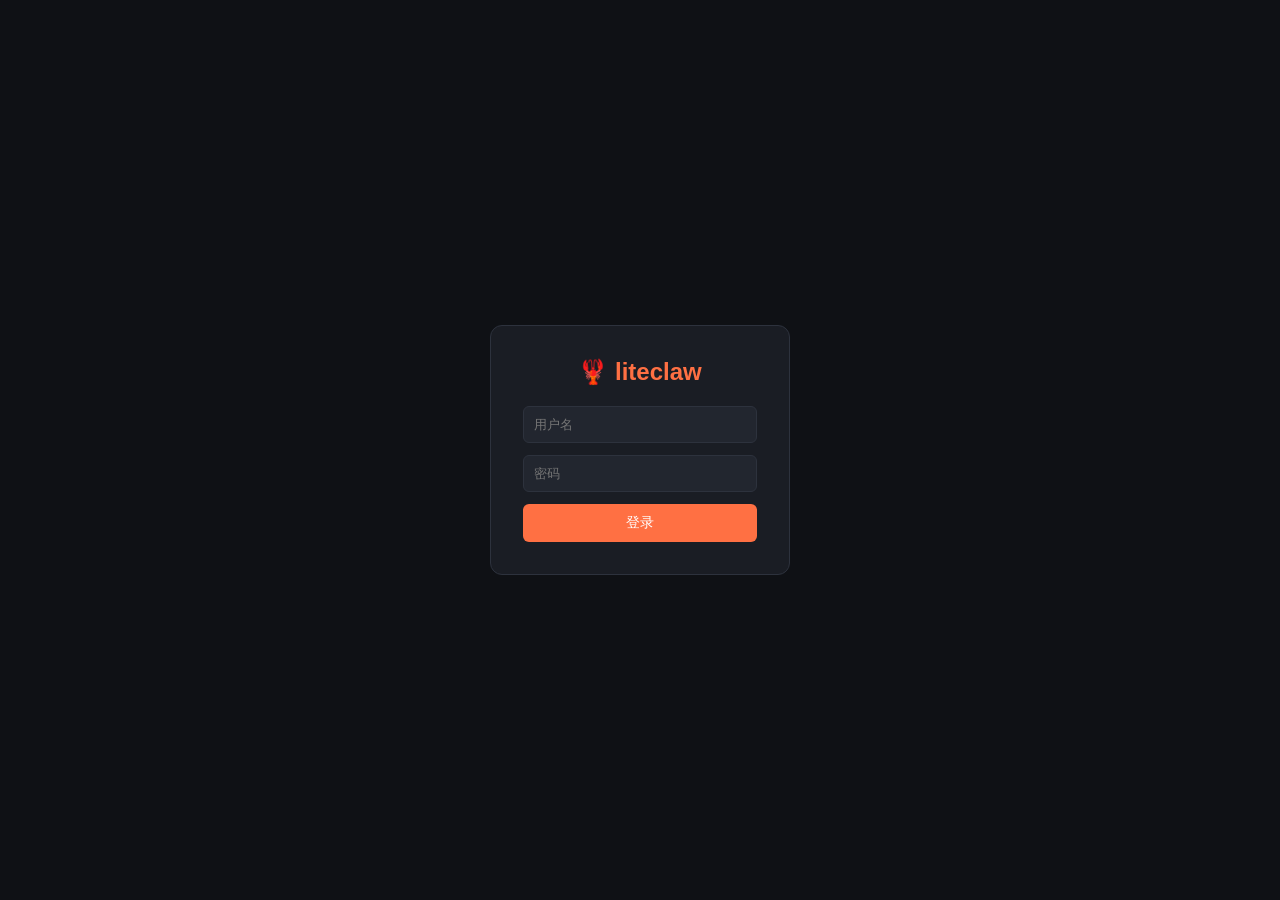
==== crates/liteclaw-web/src/static/index.html @ 10e058b4 "feat: stop button (abort streaming mid-response) - 发送时按钮变 '⏹ 停止', 点击用 AbortController 取消 fetch - abo" ====
<!DOCTYPE html>
<html lang="zh">
<head>
<meta charset="UTF-8" />
<meta name="viewport" content="width=device-width, initial-scale=1.0" />
<title>liteclaw 🦞</title>
<style>
  :root {
    --bg: #0f1115; --panel: #1a1d24; --panel-2: #22262f; --border: #2d323d;
    --text: #e6e6e6; --muted: #8b93a7; --accent: #ff7043; --accent-2: #42a5f5;
    --user: #2a3a4d; --tool: #3a2f1f;
  }
  * { box-sizing: border-box; }
  body {
    margin: 0 0 0 200px; font-family: -apple-system, "Segoe UI", Roboto, sans-serif;
    background: var(--bg); color: var(--text); height: 100vh;
    display: flex; flex-direction: column;
  }
  header {
    background: var(--panel); border-bottom: 1px solid var(--border);
    padding: 10px 16px; display: flex; gap: 12px; align-items: center; flex-wrap: wrap;
  }
  header h1 { font-size: 16px; margin: 0; color: var(--accent); }
  header .cfg { display: flex; gap: 8px; align-items: center; flex: 1; flex-wrap: wrap; }
  header input {
    background: var(--panel-2); border: 1px solid var(--border); color: var(--text);
    padding: 5px 8px; border-radius: 4px; font-size: 13px;
  }
  header input.url { width: 240px; }
  header input.model { width: 140px; }
  header input.key { width: 120px; }
  header button {
    background: var(--accent); color: #fff; border: none; padding: 6px 12px;
    border-radius: 4px; cursor: pointer; font-size: 13px;
  }
  header button:hover { opacity: 0.85; }
  #chat {
    flex: 1; overflow-y: auto; padding: 16px; display: flex;
    flex-direction: column; gap: 12px;
  }
  .msg { max-width: 80%; padding: 10px 14px; border-radius: 12px; white-space: pre-wrap; word-break: break-word; line-height: 1.5; }
  .msg.user { background: var(--user); align-self: flex-end; }
  .msg.assistant { background: var(--panel-2); align-self: flex-start; border: 1px solid var(--border); }
  .tool-card {
    background: var(--tool); border: 1px solid #5a4520; border-radius: 8px;
    padding: 8px 12px; align-self: flex-start; max-width: 80%; font-size: 13px;
  }
  .tool-card .tname { color: var(--accent); font-weight: 600; }
  .tool-card .targs { color: var(--muted); margin: 4px 0; font-family: monospace; }
  .tool-card .tres { margin-top: 4px; }
  .tool-card .tres.ok { color: #66bb6a; }
  .tool-card .tres.fail { color: #ef5350; }
  footer {
    border-top: 1px solid var(--border); padding: 12px 16px;
    display: flex; gap: 8px; background: var(--panel);
  }
  footer textarea {
    flex: 1; background: var(--panel-2); border: 1px solid var(--border);
    color: var(--text); border-radius: 8px; padding: 10px; font-size: 14px;
    resize: none; height: 48px; font-family: inherit;
  }
  footer button {
    background: var(--accent); color: #fff; border: none; padding: 0 20px;
    border-radius: 8px; cursor: pointer; font-size: 14px;
  }
  footer button:disabled { opacity: 0.4; cursor: default; }
  .err { color: #ef5350; font-size: 13px; }
  /* Markdown rendering inside assistant bubbles */
  .msg.assistant pre {
    background: #0d1117; border: 1px solid var(--border); border-radius: 6px;
    padding: 10px 12px; overflow-x: auto; margin: 8px 0; font-size: 13px;
  }
  .msg.assistant pre code { background: none; padding: 0; color: #e6e6e6; }
  .msg.assistant code {
    background: #0d1117; padding: 1px 5px; border-radius: 3px;
    font-family: "SF Mono", Menlo, monospace; font-size: 13px; color: #f0883e;
  }
  .msg.assistant ul, .msg.assistant ol { margin: 6px 0; padding-left: 22px; }
  .msg.assistant li { margin: 3px 0; }
  .msg.assistant h1, .msg.assistant h2, .msg.assistant h3 {
    margin: 10px 0 6px; line-height: 1.3;
  }
  .msg.assistant h1 { font-size: 17px; } .msg.assistant h2 { font-size: 15px; }
  .msg.assistant h3 { font-size: 14px; }
  .msg.assistant p { margin: 6px 0; }
  .msg.assistant strong { color: #fff; }
  .msg.assistant blockquote {
    border-left: 3px solid var(--accent); margin: 6px 0; padding-left: 12px;
    color: var(--muted);
  }
</style>
</head>
<body>

<!-- Login overlay -->
<div id="login-overlay" style="position:fixed;inset:0;background:var(--bg);display:flex;align-items:center;justify-content:center;z-index:9999">
  <div style="background:var(--panel);border:1px solid var(--border);border-radius:12px;padding:32px;width:300px;text-align:center">
    <h2 style="color:var(--accent);margin:0 0 20px">🦞 liteclaw</h2>
    <input id="login-user" placeholder="用户名" style="width:100%;margin-bottom:12px;background:var(--panel-2);border:1px solid var(--border);color:var(--text);padding:10px;border-radius:6px;box-sizing:border-box" />
    <input id="login-pass" type="password" placeholder="密码" style="width:100%;margin-bottom:12px;background:var(--panel-2);border:1px solid var(--border);color:var(--text);padding:10px;border-radius:6px;box-sizing:border-box" />
    <button id="login-btn" style="width:100%;background:var(--accent);color:#fff;border:none;padding:10px;border-radius:6px;cursor:pointer;font-size:14px">登录</button>
    <div id="login-err" style="color:#ef5350;margin-top:10px;font-size:13px;display:none">用户名或密码错误</div>
  </div>
</div>

<!-- Sidebar: conversation history -->
<div id="sidebar" style="position:fixed;left:0;top:0;bottom:0;width:200px;background:var(--panel);border-right:1px solid var(--border);display:none;flex-direction:column;z-index:100">
  <button id="new-session" style="margin:10px;background:var(--accent);color:#fff;border:none;padding:8px;border-radius:6px;cursor:pointer;font-size:13px">＋ 新会话</button>
  <div id="session-list" style="flex:1;overflow-y:auto;padding:0 8px"></div>
</div>

<header>
  <h1>🦞 liteclaw</h1>
  <div class="cfg">
    <input class="url" id="base_url" placeholder="http://localhost:11434/v1" title="OpenAI-compatible base URL" />
    <select id="model" class="model" title="选择模型" style="background:var(--panel-2);border:1px solid var(--border);color:var(--text);padding:5px 8px;border-radius:4px;font-size:13px">
      <option value="qwen3:30b-a3b">Qwen3-30B-A3B</option>
      <option value="qwen3:8b">Qwen3-8B</option>
      <option value="gemma4:e2b">Gemma4-E2B</option>
    </select>
    <input class="key" id="api_key" type="password" placeholder="api key (可选)" title="API key" />
    <label title="勾选后所有工具(写文件/执行命令)自动执行,不弹确认框" style="display:flex;align-items:center;gap:4px;font-size:13px;color:var(--muted);cursor:pointer">
      <input type="checkbox" id="auto_mode" /> 自动模式
    </label>
    <button id="save_cfg">保存</button>
  </div>
</header>

<div id="chat"></div>

<footer>
  <textarea id="input" placeholder="说点什么… (Enter 发送, Shift+Enter 换行)"></textarea>
  <button id="send">发送</button>
</footer>

<script>
// --- Auth: token management + login ---
let authToken = null;

function authHeaders(extra) {
  const h = extra || {};
  if (authToken) h['Authorization'] = 'Bearer ' + authToken;
  return h;
}

function showLogin() {
  document.getElementById('login-overlay').style.display = 'flex';
}
function hideLogin() {
  document.getElementById('login-overlay').style.display = 'none';
  document.getElementById('sidebar').style.display = 'flex';
  loadSessionList();
  newSession();
}

// --- Session management ---
let currentSessionId = null;

function genSessionId() {
  return 's' + Date.now().toString(36) + Math.random().toString(36).slice(2, 6);
}

function newSession() {
  currentSessionId = genSessionId();
  messages = [];
  chat.innerHTML = '';
  saveCurrentSession();
  loadSessionList();
}

async function saveCurrentSession() {
  if (!currentSessionId || messages.length === 0) return;
  const title = messages.find(m => m.role === 'user')?.content?.slice(0, 30) || '新会话';
  const session = {
    id: currentSessionId,
    title: title,
    messages: messages.filter(m => m.role === 'user' || m.role === 'assistant').map(m => ({
      role: m.role, content: m.content || ''
    })),
    updated: Date.now(),
  };
  try {
    await fetch('/api/history', {
      method: 'POST',
      headers: authHeaders({ 'Content-Type': 'application/json' }),
      body: JSON.stringify(session),
    });
  } catch (e) {}
}

async function loadSessionList() {
  try {
    const resp = await fetch('/api/history', { headers: authHeaders() });
    if (!resp.ok) return;
    const d = await resp.json();
    const list = document.getElementById('session-list');
    list.innerHTML = '';
    d.sessions.forEach(s => {
      const item = document.createElement('div');
      item.style.cssText = 'padding:8px 10px;margin:4px 0;border-radius:6px;cursor:pointer;font-size:13px;color:var(--text);display:flex;justify-content:space-between;align-items:center';
      if (s.id === currentSessionId) item.style.background = 'var(--panel-2)';
      item.onmouseenter = () => item.style.background = item.style.background.includes('panel-2') ? 'var(--panel-2)' : 'var(--bg)';
      item.onmouseleave = () => item.style.background = s.id === currentSessionId ? 'var(--panel-2)' : 'transparent';
      const label = document.createElement('span');
      label.textContent = s.title;
      label.style.overflow = 'hidden'; label.style.textOverflow = 'ellipsis'; label.style.whiteSpace = 'nowrap';
      label.onclick = () => loadSession(s.id);
      const del = document.createElement('span');
      del.textContent = '✕'; del.style.color = 'var(--muted)'; del.style.marginLeft = '6px';
      del.onclick = async (e) => { e.stopPropagation(); await deleteSession(s.id); };
      item.appendChild(label); item.appendChild(del);
      list.appendChild(item);
    });
  } catch (e) {}
}

async function loadSession(id) {
  try {
    const resp = await fetch('/api/history/' + id, { headers: authHeaders() });
    if (!resp.ok) return;
    const session = await resp.json();
    currentSessionId = session.id;
    messages = session.messages.map(m => ({ role: m.role, content: m.content }));
    chat.innerHTML = '';
    messages.forEach(m => {
      if (m.role === 'user') addBubble('user', m.content);
      else if (m.role === 'assistant') {
        const d = addBubble('assistant', '');
        d.innerHTML = renderMarkdown(m.content);
      }
    });
    scrollDown();
    loadSessionList();
  } catch (e) {}
}

async function deleteSession(id) {
  try {
    await fetch('/api/history/' + id, { method: 'DELETE', headers: authHeaders() });
    if (id === currentSessionId) newSession();
    else loadSessionList();
  } catch (e) {}
}

async function doLogin() {
  const user = document.getElementById('login-user').value.trim();
  const pass = document.getElementById('login-pass').value;
  const err = document.getElementById('login-err');
  err.style.display = 'none';
  try {
    const resp = await fetch('/api/login', {
      method: 'POST',
      headers: { 'Content-Type': 'application/json' },
      body: JSON.stringify({ username: user, password: pass }),
    });
    if (resp.ok) {
      const d = await resp.json();
      authToken = d.token;
      hideLogin();
      loadCfg();
    } else {
      err.style.display = 'block';
    }
  } catch (e) {
    err.textContent = '连接失败';
    err.style.display = 'block';
  }
}
document.getElementById('login-btn').onclick = doLogin;
document.getElementById('new-session').onclick = newSession;
document.getElementById('login-pass').addEventListener('keydown', (e) => {
  if (e.key === 'Enter') doLogin();
});

// On page load: show login first. After login, loadCfg is called.
showLogin();

// --- Config persistence (stored in ~/.liteclaw/config.json via backend) ---
function fillCfg(c) {
  document.getElementById('base_url').value = c.base_url || 'http://172.21.0.1:11434/v1';
  document.getElementById('model').value = c.model || 'qwen3:30b-a3b';
  document.getElementById('api_key').value = c.api_key || '';
}
async function loadCfg() {
  try {
    const resp = await fetch('/api/config', { headers: authHeaders() });
    if (resp.status === 401) { showLogin(); return; }
    if (resp.ok) {
      const c = await resp.json();
      fillCfg(c);
      return;
    }
  } catch (e) {}
  // Fallback to defaults if backend unreachable.
  fillCfg({});
}
async function saveCfg() {
  const c = {
    base_url: document.getElementById('base_url').value.trim(),
    model: document.getElementById('model').value.trim(),
    api_key: document.getElementById('api_key').value.trim(),
  };
  const btn = document.getElementById('save_cfg');
  const orig = btn.textContent;
  try {
    const resp = await fetch('/api/config', {
      method: 'POST',
      headers: authHeaders({ 'Content-Type': 'application/json' }),
      body: JSON.stringify(c),
    });
    if (resp.status === 401) { showLogin(); return; }
    btn.textContent = resp.ok ? '✓ 已保存' : '✗ 失败';
  } catch (e) {
    btn.textContent = '✗ 失败';
  }
  setTimeout(() => { btn.textContent = orig; }, 1500);
}
document.getElementById('save_cfg').onclick = saveCfg;
loadCfg();

// --- <think> tag filter ---
// qwen3/deepseek-r1 emit <think>...</think> reasoning blocks. Instead of
// discarding them, we collect the think content and emit a collapsible
// <details> block so the user can optionally expand it.
class ThinkFilter {
  constructor() { this.inThink = false; this.pending = ''; this.thinkBuf = ''; }
  feed(chunk) {
    let out = '';
    this.pending += chunk;
    while (this.pending.length > 0) {
      if (!this.inThink) {
        const open = this.pending.indexOf('<think>');
        if (open === -1) {
          if (this.pending.length > 7) {
            const cut = this.pending.length - 7;
            out += this.pending.slice(0, cut);
            this.pending = this.pending.slice(cut);
          }
          break;
        }
        out += this.pending.slice(0, open);
        this.pending = this.pending.slice(open + 7);
        this.inThink = true;
        this.thinkBuf = '';
      } else {
        const close = this.pending.indexOf('</think>');
        if (close === -1) {
          // Still inside think: accumulate content, keep tail for partial tag.
          if (this.pending.length > 8) {
            this.thinkBuf += this.pending.slice(0, this.pending.length - 8);
            this.pending = this.pending.slice(this.pending.length - 8);
          }
          break;
        }
        this.thinkBuf += this.pending.slice(0, close);
        this.pending = this.pending.slice(close + 8);
        this.inThink = false;
        // Emit the accumulated think as a collapsible block marker.
        out += '\n\u0002T' + this.thinkBuf.trim() + '\u0002\n';
        this.thinkBuf = '';
      }
    }
    return out;
  }
  flush() {
    let out = '';
    // Unclosed think: emit whatever we have as a block.
    if (this.inThink && this.thinkBuf.trim()) {
      out += '\n\u0002T' + this.thinkBuf.trim() + '\u0002\n';
    } else if (!this.inThink && this.pending.length > 0) {
      out += this.pending;
    }
    this.pending = '';
    this.thinkBuf = '';
    return out;
  }
}

// --- Lightweight Markdown renderer (no external deps) ---
// Renders common markdown into safe HTML. Pipeline: escape HTML first (XSS),
// extract fenced code blocks (protect from inline processing), then apply
// block + inline transforms.
function escapeHtml(s) {
  return s.replace(/&/g,'&amp;').replace(/</g,'&lt;').replace(/>/g,'&gt;');
}

function renderMarkdown(md) {
  // 1. Escape all HTML.
  let text = escapeHtml(md);
  // 1b. Extract <think> blocks (marker: \u0002T...\u0002) → collapsible details.
  const thinkBlocks = [];
  text = text.replace(/\u0002T([\s\S]*?)\u0002/g, (m, content) => {
    const idx = thinkBlocks.length;
    thinkBlocks.push('<details style="margin:6px 0;border:1px solid var(--border);border-radius:6px;padding:4px 10px"><summary style="cursor:pointer;color:var(--muted);font-size:13px">💭 思考过程</summary><div style="margin-top:6px;color:var(--muted);font-size:13px;white-space:pre-wrap">' + content + '</div></details>');
    return '\u0000TB' + idx + '\u0000';
  });
  // 2. Extract fenced code blocks (```lang\n...\n```) → placeholders.
  const codeBlocks = [];
  text = text.replace(/```(\w*)\n([\s\S]*?)```/g, (m, lang, code) => {
    const idx = codeBlocks.length;
    codeBlocks.push('<pre><code>' + code.replace(/\n$/, '') + '</code></pre>');
    return '\u0000CB' + idx + '\u0000';
  });
  // 3. Split into lines for block-level processing.
  const lines = text.split('\n');
  let html = '';
  let inList = false;
  let inBlockquote = false;
  const closeList = () => { if (inList) { html += '</ul>'; inList = false; } };
  const closeBq = () => { if (inBlockquote) { html += '</blockquote>'; inBlockquote = false; } };
  for (let raw of lines) {
    const line = raw;
    // Code-block placeholder on its own line.
    const cbMatch = line.match(/^\u0000CB(\d+)\u0000$/);
    if (cbMatch) { closeList(); closeBq(); html += codeBlocks[parseInt(cbMatch[1])]; continue; }
    // Think-block placeholder on its own line.
    const tbMatch = line.match(/^\u0000TB(\d+)\u0000$/);
    if (tbMatch) { closeList(); closeBq(); html += thinkBlocks[parseInt(tbMatch[1])]; continue; }
    // Headings.
    const h = line.match(/^(#{1,3})\s+(.*)/);
    if (h) { closeList(); closeBq(); html += '<h' + h[1].length + '>' + inline(h[2]) + '</h' + h[1].length + '>'; continue; }
    // Unordered list.
    if (/^\s*[-*]\s+/.test(line)) { closeBq(); if (!inList) { html += '<ul>'; inList = true; } html += '<li>' + inline(line.replace(/^\s*[-*]\s+/, '')) + '</li>'; continue; }
    // Ordered list.
    if (/^\s*\d+\.\s+/.test(line)) { closeBq(); if (!inList) { html += '<ul>'; inList = true; } html += '<li>' + inline(line.replace(/^\s*\d+\.\s+/, '')) + '</li>'; continue; }
    // Blockquote.
    if (/^&gt;\s?/.test(line)) { closeList(); if (!inBlockquote) { html += '<blockquote>'; inBlockquote = true; } html += inline(line.replace(/^&gt;\s?/, '')); continue; }
    // Blank line.
    if (line.trim() === '') { closeList(); closeBq(); html += '\n'; continue; }
    // Regular paragraph.
    closeList(); closeBq();
    html += '<p>' + inline(line) + '</p>';
  }
  closeList(); closeBq();
  // Merge consecutive <p> (a paragraph split across lines).
  html = html.replace(/<\/p>\n?<p>/g, '<br>');
  // Restore code-block placeholders embedded in lines (rare).
  html = html.replace(/\u0000CB(\d+)\u0000/g, (m, i) => codeBlocks[parseInt(i)]);
  // Restore think-block placeholders.
  html = html.replace(/\u0000TB(\d+)\u0000/g, (m, i) => thinkBlocks[parseInt(i)]);
  return html;
}

// Inline transforms: bold, italic, inline code, links. Order matters: code
// first (protect its content), then bold/italic/links.
function inline(s) {
  // Inline code: `...` → protect content.
  const codes = [];
  s = s.replace(/`([^`]+)`/g, (m, c) => { codes.push(c); return '\u0001C' + (codes.length - 1) + '\u0001'; });
  // Bold **text** or __text__.
  s = s.replace(/\*\*([^*]+)\*\*/g, '<strong>$1</strong>');
  s = s.replace(/__([^_]+)__/g, '<strong>$1</strong>');
  // Italic *text* or _text_ (avoid matching bold leftovers).
  s = s.replace(/(^|[^*])\*([^*]+)\*/g, '$1<em>$2</em>');
  s = s.replace(/(^|[^_])_([^_]+)_/g, '$1<em>$2</em>');
  // Links [text](url).
  s = s.replace(/\[([^\]]+)\]\((https?:\/\/[^)]+)\)/g, '<a href="$2" target="_blank" style="color:var(--accent-2)">$1</a>');
  // Restore inline code.
  s = s.replace(/\u0001C(\d+)\u0001/g, (m, i) => '<code>' + codes[parseInt(i)] + '</code>');
  return s;
}

// --- Chat state ---
const chat = document.getElementById('chat');
const input = document.getElementById('input');
const sendBtn = document.getElementById('send');
let messages = [];
let busy = false;

// Prepend a system prompt so the model knows its tools.
const SYSTEM_PROMPT =
  '你是 liteclaw 助手，一个能执行操作的编程助手。可用工具：\n' +
  '- read(path): 读文件或列目录\n' +
  '- grep(pattern,path): 搜索文件内容\n' +
  '- glob(pattern,path): 按模式匹配文件(如 **/*.rs)\n' +
  '- audit(path): 安全扫描\n' +
  '- fetch(url): 抓取网页内容\n' +
  '- edit(path,old,new): 修改文件\n' +
  '- write(path,content): 创建/覆盖文件\n' +
  '- bash(command): 执行 shell 命令(编译、运行、git 等)\n' +
  '- skill_list(): 列出所有可用的 skill(能力扩展)\n' +
  '- skill_run(id,args?): 运行某个 skill(scripts 型执行,prompt 型返回内容)\n' +
  '遇到用户问题时，先用工具收集信息，再行动。简洁回答，操作后报告结果。\n' +
  '如果用户的需求匹配某个 skill，优先用 skill_run 调用它。';

function scrollDown() { chat.scrollTop = chat.scrollHeight; }

function addBubble(role, text) {
  const div = document.createElement('div');
  div.className = 'msg ' + role;
  div.textContent = text;
  chat.appendChild(div);
  scrollDown();
  return div;
}

function addToolCard(tool, args, needsConfirm, confirmId) {
  const div = document.createElement('div');
  div.className = 'tool-card';
  div.innerHTML =
    '<div class="tname">🔧 ' + tool + (needsConfirm ? ' ⚠️ 需确认' : '') + '</div>' +
    '<div class="targs">' + (typeof args === 'string' ? args : JSON.stringify(args)) + '</div>' +
    '<div class="tres"></div>';
  chat.appendChild(div);
  const tres = div.querySelector('.tres');

  // For tools needing confirmation, show allow/deny buttons.
  if (needsConfirm && confirmId) {
    const btns = document.createElement('div');
    btns.className = 'confirm-btns';
    btns.style.marginTop = '6px';
    const allow = document.createElement('button');
    allow.textContent = '✓ 允许'; allow.style.marginRight = '8px';
    allow.style.background = '#43a047'; allow.style.color = '#fff';
    allow.style.border = 'none'; allow.style.padding = '4px 12px';
    allow.style.borderRadius = '4px'; allow.style.cursor = 'pointer';
    const deny = document.createElement('button');
    deny.textContent = '✗ 拒绝';
    deny.style.background = '#e53935'; deny.style.color = '#fff';
    deny.style.border = 'none'; deny.style.padding = '4px 12px';
    deny.style.borderRadius = '4px'; deny.style.cursor = 'pointer';

    const sendConfirm = (allowed) => {
      allow.disabled = true; deny.disabled = true;
      fetch('/api/confirm', {
        method: 'POST',
        headers: authHeaders({ 'Content-Type': 'application/json' }),
        body: JSON.stringify({ confirm_id: confirmId, allowed: allowed }),
      }).then(() => {
        btns.remove();
        tres.textContent = allowed ? '⏳ 执行中…' : '🚫 已拒绝';
      }).catch(() => {
        tres.textContent = '⚠️ 确认发送失败';
      });
    };
    allow.onclick = () => sendConfirm(true);
    deny.onclick = () => sendConfirm(false);
    btns.appendChild(allow);
    btns.appendChild(deny);
    div.appendChild(btns);
    scrollDown();
  }
  scrollDown();
  return tres;
}

let abortCtrl = null;

async function send() {
  if (busy) return;
  const text = input.value.trim();
  if (!text) return;
  input.value = '';
  addBubble('user', text);
  messages.push({ role: 'user', content: text });

  busy = true;
  abortCtrl = new AbortController();
  sendBtn.textContent = '⏹ 停止';
  sendBtn.disabled = false;
  sendBtn.onclick = () => { if (abortCtrl) abortCtrl.abort(); };
  await streamChat();
  busy = false;
  abortCtrl = null;
  sendBtn.textContent = '发送';
  sendBtn.onclick = send;
}

// --- Context management: prevent token explosion ---
// Rough budget: ~12000 chars (≈4000 tokens for CJK/mixed). System prompt is
// always kept; tool-call/result pairs are kept intact (never split); oldest
// turns are dropped first when over budget.
const MAX_CONTEXT_CHARS = 12000;

function estimateChars(msgs) {
  return msgs.reduce((n, m) => n + (m.content || '').length + (m.tool_calls ? JSON.stringify(m.tool_calls).length : 0), 0);
}

function trimContext(msgs) {
  // msgs excludes system. Keep newest messages until under budget, but never
  // start mid-pair: skip leading 'tool' messages (they answer a preceding call).
  let kept = msgs.slice(); // newest at the end
  while (estimateChars(kept) > MAX_CONTEXT_CHARS && kept.length > 2) {
    kept.shift();
  }
  // If the oldest kept message is a 'tool' result without its caller, drop it.
  while (kept.length > 0 && kept[0].role === 'tool') {
    kept.shift();
  }
  // Also drop a leading assistant message whose tool_calls are now orphaned.
  while (kept.length > 0 && kept[0].role === 'assistant' && kept[0].tool_calls && (!kept[1] || kept[1].role !== 'tool')) {
    kept.shift();
  }
  return kept;
}

async function streamChat() {
  const cfg = {
    base_url: document.getElementById('base_url').value.trim(),
    api_key: document.getElementById('api_key').value.trim(),
    model: document.getElementById('model').value.trim(),
  };

  // Trim history to stay within the context budget.
  const nonSystem = messages.filter(m => m.role !== 'system');
  const trimmed = trimContext(nonSystem);
  if (trimmed.length < nonSystem.length) {
    addBubble('assistant', 'ℹ️ (为节省上下文,已截断 ' + (nonSystem.length - trimmed.length) + ' 条较早的消息)');
  }
  const reqMessages = [
    { role: 'system', content: SYSTEM_PROMPT },
    ...trimmed,
  ];

  let assistantDiv = null;
  let assistantText = '';
  let thinkFilter = new ThinkFilter();
  // Pending render flag for debounced markdown rendering. Must be declared
  // BEFORE the try block (handleEvent, called inside it, references it).
  let renderPending = false;
  function renderAssistant() {
    if (renderPending) return;
    renderPending = true;
    requestAnimationFrame(() => {
      renderPending = false;
      if (assistantDiv) {
        assistantDiv.innerHTML = renderMarkdown(assistantText);
        scrollDown();
      }
    });
  }

  try {
    const resp = await fetch('/api/chat', {
      method: 'POST',
      headers: authHeaders({ 'Content-Type': 'application/json' }),
      signal: abortCtrl ? abortCtrl.signal : undefined,
      body: JSON.stringify({
        messages: reqMessages,
        model: cfg,
        auto_mode: document.getElementById('auto_mode').checked,
      }),
    });
    if (resp.status === 401) { showLogin(); return; }
    if (!resp.ok) {
      let hint = '⚠️ 请求失败 (HTTP ' + resp.status + ')';
      if (resp.status === 500) hint += '\n可能原因: 模型 API 地址错误、模型未加载、或网络不通';
      addBubble('assistant', hint);
      return;
    }

    const reader = resp.body.getReader();
    const decoder = new TextDecoder();
    let buf = '';

    while (true) {
      const { done, value } = await reader.read();
      if (done) break;
      buf += decoder.decode(value, { stream: true });
      // Parse complete SSE frames separated by \n\n
      let idx;
      while ((idx = buf.indexOf('\n\n')) >= 0) {
        const frame = buf.slice(0, idx);
        buf = buf.slice(idx + 2);
        const dataLine = frame.split('\n').find(l => l.startsWith('data:'));
        if (!dataLine) continue;
        const json = dataLine.slice(5).trim();
        if (!json) continue;
        let ev;
        try { ev = JSON.parse(json); } catch (e) { continue; }
        handleEvent(ev);
      }
    }
  } catch (e) {
    // User clicked stop — not an error.
    if (e.name === 'AbortError') {
      if (assistantText && assistantText.trim()) {
        messages.push({ role: 'assistant', content: assistantText });
      }
      const stopNote = document.createElement('div');
      stopNote.style.cssText = 'font-size:12px;color:var(--muted);margin-top:4px';
      stopNote.textContent = '⏹ 已停止';
      chat.appendChild(stopNote);
      scrollDown();
      return;
    }
    const msg = e.message || '';
    let hint = '⚠️ 连接中断: ' + msg;
    if (msg.includes('Failed to fetch') || msg.includes('NetworkError')) {
      hint = '⚠️ 无法连接服务器\n请检查:\n1. lc serve 是否在运行\n2. 模型 base_url 是否正确\n3. 模型是否已加载';
    }
    addBubble('assistant', hint);
  }

  function handleEvent(ev) {
    if (ev.type === 'text_delta') {
      // Strip <think>...</think> reasoning blocks (qwen3/deepseek-r1).
      const clean = thinkFilter.feed(ev.text);
      if (clean) {
        if (!assistantDiv) {
          assistantDiv = addBubble('assistant', '');
        }
        assistantText += clean;
        renderAssistant();
      }
    } else if (ev.type === 'tool_start') {
      // Flush any trailing non-think text before switching to a tool card.
      const tail = thinkFilter.flush();
      if (tail) {
        if (!assistantDiv) assistantDiv = addBubble('assistant', '');
        assistantText += tail;
        renderAssistant();
      }
      assistantDiv = null; assistantText = '';
      addToolCard(ev.tool, ev.arguments, ev.needs_confirmation, ev.confirm_id);
    } else if (ev.type === 'tool_result') {
      // Append result to the last tool card (simple heuristic).
      const cards = chat.querySelectorAll('.tool-card .tres');
      const last = cards[cards.length - 1];
      if (last) {
        last.textContent = (ev.ok ? '✓ ' : '✗ ') + ev.summary;
        last.className = 'tres ' + (ev.ok ? 'ok' : 'fail');
      }
    } else if (ev.type === 'done') {
      const tail = thinkFilter.flush();
      if (tail) {
        assistantText += tail;
      }
      // Force final render (bypass debounce so the last chunk always shows).
      if (assistantDiv && assistantText) {
        assistantDiv.innerHTML = renderMarkdown(assistantText);
        scrollDown();
      }
      if (assistantText && assistantText.trim()) {
        messages.push({ role: 'assistant', content: assistantText });
      }
      // Show throughput stats if present.
      if (ev.tps) {
        const stat = document.createElement('div');
        stat.style.cssText = 'font-size:12px;color:var(--muted);margin-top:4px;align-self:flex-end';
        stat.textContent = '⚡ ' + ev.tps.toFixed(1) + ' tok/s · ~' + ev.tokens + ' tok · ' + (ev.elapsed_ms / 1000).toFixed(1) + 's';
        chat.appendChild(stat);
        scrollDown();
      }
      // Persist this session after each completed reply.
      saveCurrentSession();
    } else if (ev.type === 'error') {
      const div = document.createElement('div');
      div.className = 'err';
      let msg = ev.message || '未知错误';
      // Add actionable hints for common errors.
      if (msg.includes('model_not_found') || msg.includes('No models loaded')) {
        msg += '\n→ 请检查模型名称是否正确,或模型是否已加载';
      } else if (msg.includes('404') || msg.includes('Not Found')) {
        msg += '\n→ 请检查 base_url 是否正确(应以 /v1 结尾)';
      } else if (msg.includes('timeout') || msg.includes('Timeout')) {
        msg += '\n→ 模型响应超时,可能是推理负载过重';
      } else if (msg.includes('Connection refused') || msg.includes('ECONNREFUSED')) {
        msg += '\n→ 模型服务未运行,请先启动 Ollama/LM Studio';
      }
      div.textContent = '⚠️ ' + msg;
      chat.appendChild(div); scrollDown();
    }
  }
}

// --- Input handling ---
sendBtn.onclick = send;
input.addEventListener('keydown', (e) => {
  if (e.key === 'Enter' && !e.shiftKey) {
    e.preventDefault();
    send();
  }
});
</script>
</body>
</html>
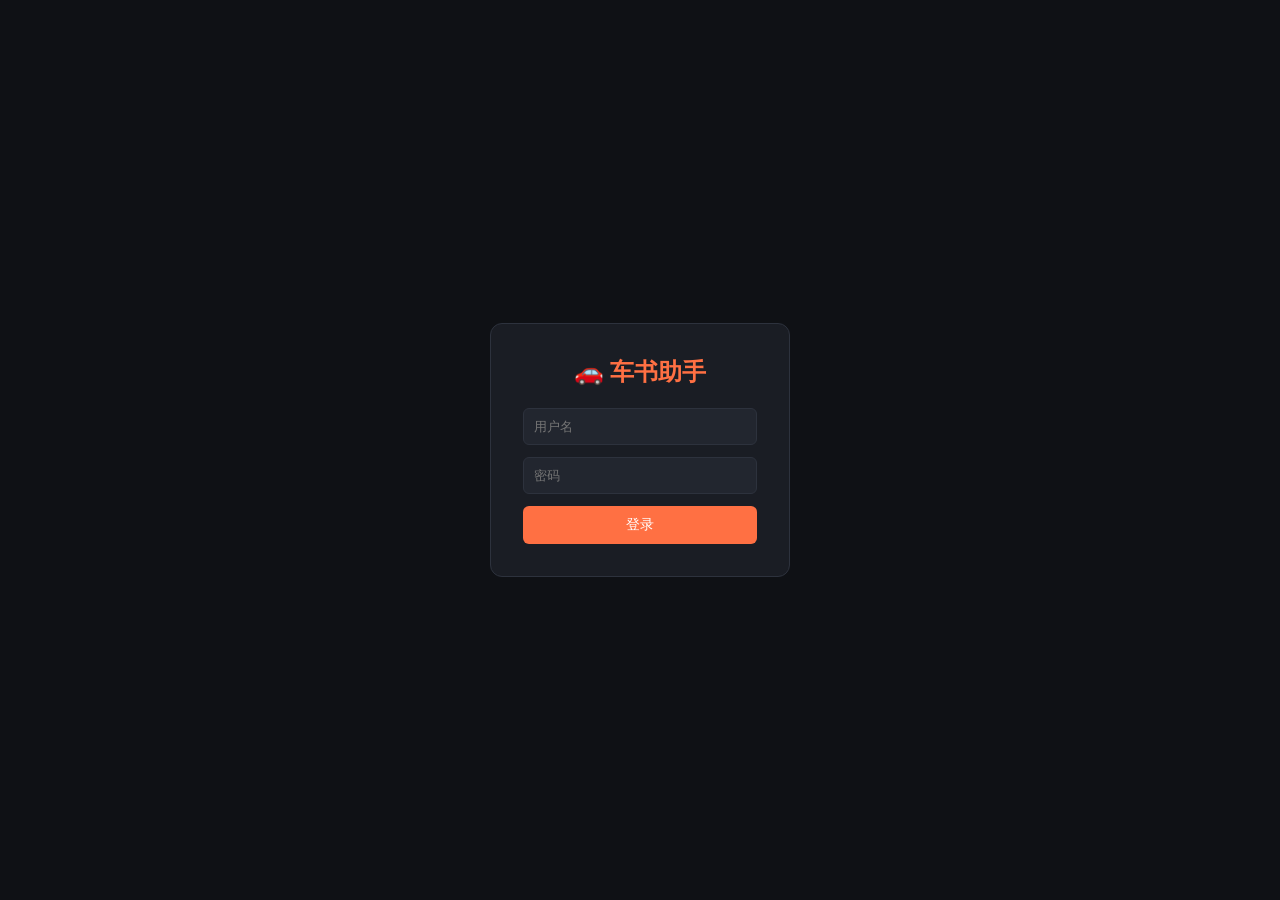
==== commit 0556eef2: "feat(web): rebrand UI as 车书助手, add RAG question-map help page - index.html: 车书助手 branding, suggested" ====
--- a/crates/liteclaw-web/src/static/index.html
+++ b/crates/liteclaw-web/src/static/index.html
@@ -3,7 +3,7 @@
 <head>
 <meta charset="UTF-8" />
 <meta name="viewport" content="width=device-width, initial-scale=1.0" />
-<title>liteclaw 🦞</title>
+<title>车书助手 🚗</title>
 <style>
   :root {
     --bg: #0f1115; --panel: #1a1d24; --panel-2: #22262f; --border: #2d323d;
@@ -64,6 +64,19 @@
     border-radius: 8px; cursor: pointer; font-size: 14px;
   }
   footer button:disabled { opacity: 0.4; cursor: default; }
+  #suggestions {
+    display: flex; flex-direction: column; gap: 4px; padding: 8px 16px;
+    background: var(--panel); border-top: 1px solid var(--border); flex-shrink: 0;
+  }
+  .sug-row { display: flex; gap: 8px; overflow-x: auto; align-items: center; }
+  #suggestions button {
+    background: var(--panel-2); color: var(--text); border: 1px solid var(--border);
+    border-radius: 16px; padding: 6px 14px; font-size: 13px; cursor: pointer;
+    white-space: nowrap; font-family: inherit;
+  }
+  #suggestions button:hover { border-color: var(--accent); color: var(--accent); }
+  #suggestions .grp { color: var(--muted); font-size: 12px; align-self: center;
+    white-space: nowrap; user-select: none; }
   .err { color: #ef5350; font-size: 13px; }
   /* Markdown rendering inside assistant bubbles */
   .msg.assistant pre {
@@ -95,7 +108,7 @@
 <!-- Login overlay -->
 <div id="login-overlay" style="position:fixed;inset:0;background:var(--bg);display:flex;align-items:center;justify-content:center;z-index:9999">
   <div style="background:var(--panel);border:1px solid var(--border);border-radius:12px;padding:32px;width:300px;text-align:center">
-    <h2 style="color:var(--accent);margin:0 0 20px">🦞 liteclaw</h2>
+    <h2 style="color:var(--accent);margin:0 0 20px">🚗 车书助手</h2>
     <input id="login-user" placeholder="用户名" style="width:100%;margin-bottom:12px;background:var(--panel-2);border:1px solid var(--border);color:var(--text);padding:10px;border-radius:6px;box-sizing:border-box" />
     <input id="login-pass" type="password" placeholder="密码" style="width:100%;margin-bottom:12px;background:var(--panel-2);border:1px solid var(--border);color:var(--text);padding:10px;border-radius:6px;box-sizing:border-box" />
     <button id="login-btn" style="width:100%;background:var(--accent);color:#fff;border:none;padding:10px;border-radius:6px;cursor:pointer;font-size:14px">登录</button>
@@ -110,28 +123,37 @@
 </div>
 
 <header>
-  <h1>🦞 liteclaw</h1>
+  <h1>🚗 车书助手</h1>
   <div class="cfg">
     <input class="url" id="base_url" placeholder="http://localhost:11434/v1" title="OpenAI-compatible base URL" />
     <select id="model" class="model" title="选择模型" style="background:var(--panel-2);border:1px solid var(--border);color:var(--text);padding:5px 8px;border-radius:4px;font-size:13px">
       <option value="qwen3:30b-a3b">Qwen3-30B-A3B</option>
-      <option value="qwen3:8b">Qwen3-8B</option>
-      <option value="gemma4:e2b">Gemma4-E2B</option>
+      <option value="qwen3:1.7b">Qwen3-1.7B</option>
     </select>
     <input class="key" id="api_key" type="password" placeholder="api key (可选)" title="API key" />
     <label title="勾选后所有工具(写文件/执行命令)自动执行,不弹确认框" style="display:flex;align-items:center;gap:4px;font-size:13px;color:var(--muted);cursor:pointer">
-      <input type="checkbox" id="auto_mode" /> 自动模式
+      <input type="checkbox" id="auto_mode" checked /> 自动模式
     </label>
     <button id="save_cfg">保存</button>
+    <button id="help_btn" title="怎么提问、能问什么：打开 RAG 问题地图" onclick="window.open('/help','_blank')">❓ Help</button>
   </div>
 </header>
 
 <div id="chat"></div>
 
+<div id="suggestions"></div>
+
 <footer>
-  <textarea id="input" placeholder="说点什么… (Enter 发送, Shift+Enter 换行)"></textarea>
+  <textarea id="input" placeholder="说点什么… (Enter 发送, Shift+Enter 换行, 可粘贴/拖拽图片)"></textarea>
+  <button id="img-btn" style="background:var(--panel-2);border:1px solid var(--border);padding:0 12px;font-size:16px">📎</button>
+  <input type="file" id="img-file" accept="image/*" style="display:none" />
   <button id="send">发送</button>
 </footer>
+<div id="img-preview" style="display:none;padding:4px 16px;border-top:1px solid var(--border)">
+  <img id="preview-img" style="max-height:80px;border-radius:4px" />
+  <span id="img-name" style="color:var(--muted);font-size:12px;margin-left:8px"></span>
+  <span id="img-remove" style="color:#ef5350;cursor:pointer;margin-left:8px;font-size:12px">✕ 移除</span>
+</div>
 
 <script>
 // --- Auth: token management + login ---
@@ -149,34 +171,74 @@
 function hideLogin() {
   document.getElementById('login-overlay').style.display = 'none';
   document.getElementById('sidebar').style.display = 'flex';
-  loadSessionList();
+  // Start a fresh session; newSession() renders the sidebar (showing the
+  // placeholder + any persisted sessions from prior runs).
   newSession();
 }
 
-// --- Session management ---
+// --- Session management (state machine) ---
+//
+// Invariants:
+//   - `messages[]` is the single source of truth for the *current* session.
+//   - Switching sessions is an atomic transaction: persist the old, load the
+//     new, then repaint. Nothing is lost.
+//   - A session is persisted as soon as it has one message, and re-persisted
+//     after every completed reply. Empty sessions stay in-memory only.
+//
 let currentSessionId = null;
+// Track whether the current session exists on the backend yet. An empty
+// "new session" has currentSessionId set but isNewSession=true, so the sidebar
+// shows a placeholder without hitting the API for it.
+let isNewSession = false;
 
 function genSessionId() {
   return 's' + Date.now().toString(36) + Math.random().toString(36).slice(2, 6);
 }
 
+/// Derive a human title from the conversation: last user message wins (so the
+/// sidebar reflects where the conversation currently is), fallback to '新会话'.
+function sessionTitle(msgs) {
+  for (let i = msgs.length - 1; i >= 0; i--) {
+    const m = msgs[i];
+    if (m.role === 'user') {
+      const text = typeof m.content === 'string' ? m.content
+        : (m.content && m.content.find) ? (m.content.find(p => p.type === 'text') || {}).text || ''
+        : '';
+      if (text) return text.slice(0, 30);
+    }
+  }
+  return '新会话';
+}
+
+/// Extract plain text from a message content (string or multimodal array).
+function contentText(m) {
+  if (typeof m.content === 'string') return m.content;
+  if (Array.isArray(m.content)) {
+    const t = m.content.find(p => p.type === 'text');
+    return t ? t.text : '';
+  }
+  return '';
+}
+
 function newSession() {
+  // Save the outgoing session first (if it has content), then start fresh.
+  saveCurrentSession();
   currentSessionId = genSessionId();
+  isNewSession = true;
   messages = [];
   chat.innerHTML = '';
-  saveCurrentSession();
-  loadSessionList();
+  renderSidebar();
 }
 
 async function saveCurrentSession() {
   if (!currentSessionId || messages.length === 0) return;
-  const title = messages.find(m => m.role === 'user')?.content?.slice(0, 30) || '新会话';
+  isNewSession = false;
   const session = {
     id: currentSessionId,
-    title: title,
-    messages: messages.filter(m => m.role === 'user' || m.role === 'assistant').map(m => ({
-      role: m.role, content: m.content || ''
-    })),
+    title: sessionTitle(messages),
+    // Persist the FULL message list (incl. tool_calls / tool results) so a
+    // session restores with zero context loss on switch.
+    messages: messages,
     updated: Date.now(),
   };
   try {
@@ -185,61 +247,204 @@
       headers: authHeaders({ 'Content-Type': 'application/json' }),
       body: JSON.stringify(session),
     });
-  } catch (e) {}
+  } catch (e) { console.error('save session:', e); }
+  renderSidebar();
 }
 
 async function loadSessionList() {
   try {
     const resp = await fetch('/api/history', { headers: authHeaders() });
-    if (!resp.ok) return;
+    if (resp.status === 401) { showLogin(); return; }
+    if (!resp.ok) return [];
     const d = await resp.json();
-    const list = document.getElementById('session-list');
-    list.innerHTML = '';
-    d.sessions.forEach(s => {
-      const item = document.createElement('div');
-      item.style.cssText = 'padding:8px 10px;margin:4px 0;border-radius:6px;cursor:pointer;font-size:13px;color:var(--text);display:flex;justify-content:space-between;align-items:center';
-      if (s.id === currentSessionId) item.style.background = 'var(--panel-2)';
-      item.onmouseenter = () => item.style.background = item.style.background.includes('panel-2') ? 'var(--panel-2)' : 'var(--bg)';
-      item.onmouseleave = () => item.style.background = s.id === currentSessionId ? 'var(--panel-2)' : 'transparent';
-      const label = document.createElement('span');
-      label.textContent = s.title;
-      label.style.overflow = 'hidden'; label.style.textOverflow = 'ellipsis'; label.style.whiteSpace = 'nowrap';
-      label.onclick = () => loadSession(s.id);
-      const del = document.createElement('span');
-      del.textContent = '✕'; del.style.color = 'var(--muted)'; del.style.marginLeft = '6px';
-      del.onclick = async (e) => { e.stopPropagation(); await deleteSession(s.id); };
-      item.appendChild(label); item.appendChild(del);
-      list.appendChild(item);
-    });
-  } catch (e) {}
-}
-
-async function loadSession(id) {
+    // Preserve insertion order (as stored on disk). Do NOT sort by `updated`:
+    // re-sorting on every render makes sessions jump around when the user just
+    // clicks between them, which is confusing. New sessions are prepended at
+    // save time, so the most recent naturally lands on top — once.
+    return d.sessions || [];
+  } catch (e) { return []; }
+}
+
+/// Render the entire sidebar from the backend list + in-memory current session.
+async function renderSidebar() {
+  const sessions = await loadSessionList();
+  const list = document.getElementById('session-list');
+  list.innerHTML = '';
+
+  // If the current session is new/unsaved, show it as a highlighted placeholder
+  // at the very top so the user sees their new conversation exists.
+  if (isNewSession && currentSessionId) {
+    list.appendChild(makeSessionItem({
+      id: currentSessionId, title: '✦ 新会话', updated: Date.now(),
+    }, true));
+  }
+
+  sessions.forEach(s => list.appendChild(makeSessionItem(s, false)));
+}
+
+function makeSessionItem(s, isNew) {
+  const item = document.createElement('div');
+  const active = s.id === currentSessionId;
+  item.style.cssText = 'padding:8px 10px;margin:4px 0;border-radius:6px;cursor:pointer;font-size:13px;color:var(--text);display:flex;justify-content:space-between;align-items:center' +
+    (active ? ';background:var(--panel-2)' : '');
+  item.onmouseenter = () => {
+    if (!active) item.style.background = 'var(--bg)';
+    editBtn.style.opacity = '1';
+  };
+  item.onmouseleave = () => {
+    item.style.background = active ? 'var(--panel-2)' : 'transparent';
+    editBtn.style.opacity = '0';
+  };
+
+  const label = document.createElement('span');
+  label.textContent = s.title;
+  label.style.overflow = 'hidden'; label.style.textOverflow = 'ellipsis'; label.style.whiteSpace = 'nowrap';
+  label.style.color = isNew ? 'var(--accent)' : 'var(--text)';
+  label.style.flex = '1';
+  label.onclick = () => { if (!active) switchToSession(s.id); };
+
+  // Inline rename: click ✎ → swap label for an <input>, Enter/blur to commit.
+  const editBtn = document.createElement('span');
+  editBtn.textContent = '✎';
+  editBtn.title = '重命名';
+  editBtn.style.color = 'var(--muted)'; editBtn.style.marginLeft = '4px';
+  editBtn.style.cursor = 'pointer'; editBtn.style.flexShrink = '0';
+  editBtn.style.opacity = '0'; editBtn.style.transition = 'opacity .15s';
+  editBtn.onclick = async (e) => {
+    e.stopPropagation();
+    await renameSession(s.id, label, editBtn, del);
+  };
+
+  const del = document.createElement('span');
+  del.textContent = '✕'; del.style.color = 'var(--muted)'; del.style.marginLeft = '4px'; del.style.flexShrink = '0';
+  del.onclick = async (e) => { e.stopPropagation(); await deleteSession(s.id); };
+
+  item.appendChild(label);
+  item.appendChild(editBtn);
+  item.appendChild(del);
+  return item;
+}
+
+/// Inline rename: replace the label with an input field, persist on Enter/blur.
+async function renameSession(id, labelEl, editBtn, delBtn) {
+  const oldTitle = labelEl.textContent;
+  const input = document.createElement('input');
+  input.type = 'text';
+  input.value = oldTitle;
+  input.style.cssText = 'flex:1;background:var(--bg);border:1px solid var(--accent);color:var(--text);padding:2px 6px;border-radius:4px;font-size:13px;font-family:inherit';
+  // Swap the label for the input.
+  labelEl.replaceWith(input);
+  editBtn.style.display = 'none';
+  delBtn.style.display = 'none';
+  input.focus();
+  input.select();
+
+  let committed = false;
+  const commit = async () => {
+    if (committed) return;
+    committed = true;
+    const newTitle = input.value.trim() || oldTitle;
+    // Restore the label with the new title.
+    labelEl.textContent = newTitle;
+    input.replaceWith(labelEl);
+    editBtn.style.display = '';
+    delBtn.style.display = '';
+    if (newTitle === oldTitle) return;
+    // Persist: upsert the session with the new title. We need the full session
+    // body — fetch it, patch the title, save back.
+    try {
+      const resp = await fetch('/api/history/' + id, { headers: authHeaders() });
+      if (!resp.ok) return;
+      const session = await resp.json();
+      session.title = newTitle;
+      await fetch('/api/history', {
+        method: 'POST',
+        headers: authHeaders({ 'Content-Type': 'application/json' }),
+        body: JSON.stringify(session),
+      });
+    } catch (e) { console.error('rename:', e); }
+  };
+  input.addEventListener('keydown', (e) => {
+    if (e.key === 'Enter') { e.preventDefault(); commit(); }
+    else if (e.key === 'Escape') { input.value = oldTitle; committed = true; labelEl.textContent = oldTitle; input.replaceWith(labelEl); editBtn.style.display = ''; delBtn.style.display = ''; }
+  });
+  input.addEventListener('blur', commit);
+}
+
+/// Atomic switch: save current → load target → repaint. This is the only
+/// function that should change currentSessionId after init.
+async function switchToSession(id) {
+  if (id === currentSessionId) return;
+  // 1. Persist the outgoing session so nothing is lost.
+  await saveCurrentSession();
+  // 2. Fetch the target.
   try {
     const resp = await fetch('/api/history/' + id, { headers: authHeaders() });
+    if (resp.status === 401) { showLogin(); return; }
     if (!resp.ok) return;
     const session = await resp.json();
+    // 3. Swap state atomically.
     currentSessionId = session.id;
-    messages = session.messages.map(m => ({ role: m.role, content: m.content }));
-    chat.innerHTML = '';
-    messages.forEach(m => {
-      if (m.role === 'user') addBubble('user', m.content);
-      else if (m.role === 'assistant') {
+    isNewSession = false;
+    messages = session.messages || [];
+    // 4. Repaint the chat area from the full message list.
+    renderChatFromMessages();
+    renderSidebar();
+  } catch (e) { console.error('switch session:', e); }
+}
+
+/// Repaint the entire chat area from `messages[]`, reconstructing user text,
+/// assistant markdown, AND tool-call cards with their results. This is what
+/// makes session switching restore the full conversation visually.
+function renderChatFromMessages() {
+  chat.innerHTML = '';
+  for (const m of messages) {
+    if (m.role === 'user') {
+      addBubble('user', contentText(m));
+    } else if (m.role === 'assistant') {
+      const text = contentText(m);
+      if (text) {
         const d = addBubble('assistant', '');
-        d.innerHTML = renderMarkdown(m.content);
-      }
-    });
-    scrollDown();
-    loadSessionList();
-  } catch (e) {}
+        d.innerHTML = renderMarkdown(text);
+      }
+      // Reconstruct tool-call cards from tool_calls + matching tool results.
+      if (m.tool_calls) {
+        for (const tc of m.tool_calls) {
+          let args = tc.function?.arguments;
+          try { args = JSON.parse(args); } catch (_) {}
+          const tres = addToolCard(tc.function?.name || 'tool', args, false, null);
+          // Find the matching tool-result message for this call.
+          const result = messages.find(x => x.role === 'tool' && x.tool_call_id === tc.id);
+          if (result && tres) {
+            tres.textContent = '✓ ' + contentText(result);
+            tres.className = 'tres ok';
+          }
+        }
+      }
+    }
+    // role === 'tool' messages are rendered inline above (paired with their
+    // caller). Don't render them standalone.
+  }
+  scrollDown();
 }
 
 async function deleteSession(id) {
   try {
-    await fetch('/api/history/' + id, { method: 'DELETE', headers: authHeaders() });
-    if (id === currentSessionId) newSession();
-    else loadSessionList();
-  } catch (e) {}
+    const resp = await fetch('/api/history/' + id, { method: 'DELETE', headers: authHeaders() });
+    if (resp.status === 401) { showLogin(); return; }
+    if (!resp.ok && resp.status !== 404) {
+      console.error('delete failed:', resp.status, await resp.text());
+    }
+    if (id === currentSessionId) {
+      // Deleted the active session: start a fresh one without saving (it's
+      // being deleted, not switched away from).
+      currentSessionId = genSessionId();
+      isNewSession = true;
+      messages = [];
+      chat.innerHTML = '';
+    }
+    renderSidebar();
+  } catch (e) { console.error('delete error:', e); }
 }
 
 async function doLogin() {
@@ -275,10 +480,29 @@
 // On page load: show login first. After login, loadCfg is called.
 showLogin();
 
+// --- Session heartbeat: check token validity every 5 minutes ---
+// If the token expired (24h), proactively return to login instead of waiting
+// for the next API call to fail.
+setInterval(async () => {
+  if (!authToken) return;
+  try {
+    const resp = await fetch('/api/config', { headers: authHeaders() });
+    if (resp.status === 401) {
+      authToken = null;
+      showLogin();
+      const note = document.createElement('div');
+      note.style.cssText = 'position:fixed;top:16px;left:50%;transform:translateX(-50%);background:var(--accent);color:#fff;padding:8px 16px;border-radius:6px;z-index:99999;font-size:13px';
+      note.textContent = '⏰ 会话已过期,请重新登录';
+      document.body.appendChild(note);
+      setTimeout(() => note.remove(), 3000);
+    }
+  } catch (e) {}
+}, 300000); // 5 minutes
+
 // --- Config persistence (stored in ~/.liteclaw/config.json via backend) ---
 function fillCfg(c) {
   document.getElementById('base_url').value = c.base_url || 'http://172.21.0.1:11434/v1';
-  document.getElementById('model').value = c.model || 'qwen3:30b-a3b';
+  document.getElementById('model').value = 'qwen3:30b-a3b';
   document.getElementById('api_key').value = c.api_key || '';
 }
 async function loadCfg() {
@@ -467,9 +691,109 @@
 let messages = [];
 let busy = false;
 
+// --- Suggested vehicle questions: click a chip to fill the input box ---
+// Two groups, hover a chip to see its expected outcome (pass criteria).
+// 基础 / hit questions: manual HAS the content -> must answer from retrieved
+//   passages only, with page citations.
+// 边界测试 miss questions: the EV manual can NOT have them (engine oil, fuel
+//   parts) -> explicitly saying "not found in the manual" IS the pass
+//   condition; fabricating an answer is a failure. Full checklist lives in
+//   docs/rag-boundary-tests.md.
+const QUESTION_GROUPS = [
+  { label: '基础', items: [
+    { q: '儿童安全座椅怎么安装？', expect: '预期：按 Child safety 章节作答（ISOFIX 锚点位置、安装要点），结尾附页码引用' },
+    { q: '胎压警告灯亮了怎么办？', expect: '预期：按 Tyre pressure loss warning 章节作答（停车检查冷态胎压、复位），附页码' },
+    { q: '充电需要多长时间？', expect: '预期：说明时间随充电功率不同，引用手册数值/表格并附页码，不编造时间' },
+    { q: '冬天续航里程为什么会下降？', expect: '预期：按手册解释低温对续航的影响并给出建议，附页码' },
+    { q: '保养周期是多久？', expect: '预期：手册将具体周期指向单独保养文档，应如实转述并附页码，不编公里数' },
+    { q: '雾灯怎么开？', expect: '预期：按照明章节说明开启操作与前提条件，附页码' },
+  ]},
+  { label: '边界测试', items: [
+    { q: '轮胎的标准胎压是多少？', expect: '预期（转述）：手册无具体数值（p.332 仅为标签说明图），应指向驾驶员车门 Label A，并转述冷态检查、无法冷测加 0.2–0.3 bar、热胎禁止放气，附页码；编造 bar 数 = 失败' },
+    { q: '千斤顶应该支撑在车底什么位置？', expect: '预期（命中）：指出手册规定的支撑点位置及安全警告，附页码' },
+    { q: '车钥匙电池没电了怎么更换？', expect: '预期（命中）：给出更换步骤与电池型号，附页码' },
+    { q: '12伏蓄电池亏电了怎么办？', expect: '预期（命中）：按手册应急启动/充电说明作答，附页码' },
+    { q: '长途出行前应该检查哪些项目？', expect: '预期（命中）：综合多章节给出检查清单，引用多条页码（≤4 条）' },
+    { q: '发动机机油多久换一次？', expect: '预期（拒答）：纯电手册无此内容，应明确说未找到；编造周期或硬凑无关段落 = 失败' },
+    { q: '汽油滤芯多久换一次？', expect: '预期（拒答）：纯电手册无汽油系统，应明确说未找到；硬答 = 失败' },
+    { q: '油箱盖开关在哪里？', expect: '预期（拒答）：纯电车无油箱，应明确说未找到；硬答 = 失败' },
+  ]},
+];
+const sugBox = document.getElementById('suggestions');
+for (const g of QUESTION_GROUPS) {
+  const row = document.createElement('div');
+  row.className = 'sug-row';
+  const tag = document.createElement('span');
+  tag.className = 'grp';
+  tag.textContent = g.label;
+  row.appendChild(tag);
+  for (const q of g.items) {
+    const b = document.createElement('button');
+    b.type = 'button';
+    b.textContent = q.q;
+    b.title = q.expect;
+    b.onclick = () => { input.value = q.q; send(); };
+    row.appendChild(b);
+  }
+  sugBox.appendChild(row);
+}
+
+// --- Image attachment (multimodal) ---
+let pendingImage = null; // { dataUrl: "data:image/png;base64,...", name: "x.png" }
+
+function setImage(img) {
+  pendingImage = img;
+  document.getElementById('preview-img').src = img.dataUrl;
+  document.getElementById('img-name').textContent = img.name;
+  document.getElementById('img-preview').style.display = 'flex';
+}
+function clearImage() {
+  pendingImage = null;
+  document.getElementById('img-preview').style.display = 'none';
+  document.getElementById('img-file').value = '';
+}
+function readFileAsDataURL(file) {
+  return new Promise((resolve) => {
+    const r = new FileReader();
+    r.onload = () => resolve(r.result);
+    r.readAsDataURL(file);
+  });
+}
+// File picker
+document.getElementById('img-btn').onclick = () => document.getElementById('img-file').click();
+document.getElementById('img-file').onchange = async (e) => {
+  const file = e.target.files[0];
+  if (!file) return;
+  const dataUrl = await readFileAsDataURL(file);
+  setImage({ dataUrl, name: file.name });
+};
+document.getElementById('img-remove').onclick = clearImage;
+// Paste image
+document.getElementById('input').addEventListener('paste', async (e) => {
+  for (const item of e.clipboardData.items) {
+    if (item.type.startsWith('image/')) {
+      const file = item.getAsFile();
+      const dataUrl = await readFileAsDataURL(file);
+      setImage({ dataUrl, name: 'pasted.png' });
+      e.preventDefault();
+    }
+  }
+});
+// Drag-drop image
+document.body.addEventListener('dragover', (e) => e.preventDefault());
+document.body.addEventListener('drop', async (e) => {
+  e.preventDefault();
+  for (const file of e.dataTransfer.files) {
+    if (file.type.startsWith('image/')) {
+      const dataUrl = await readFileAsDataURL(file);
+      setImage({ dataUrl, name: file.name });
+    }
+  }
+});
+
 // Prepend a system prompt so the model knows its tools.
 const SYSTEM_PROMPT =
-  '你是 liteclaw 助手，一个能执行操作的编程助手。可用工具：\n' +
+  '你是雷诺 R5 E-Tech 的车辆使用问答助手，也能执行常规编程操作。可用工具：\n' +
   '- read(path): 读文件或列目录\n' +
   '- grep(pattern,path): 搜索文件内容\n' +
   '- glob(pattern,path): 按模式匹配文件(如 **/*.rs)\n' +
@@ -480,8 +804,12 @@
   '- bash(command): 执行 shell 命令(编译、运行、git 等)\n' +
   '- skill_list(): 列出所有可用的 skill(能力扩展)\n' +
   '- skill_run(id,args?): 运行某个 skill(scripts 型执行,prompt 型返回内容)\n' +
-  '遇到用户问题时，先用工具收集信息，再行动。简洁回答，操作后报告结果。\n' +
-  '如果用户的需求匹配某个 skill，优先用 skill_run 调用它。';
+  '\n【车辆问答规则】凡是关于车辆的问题(功能、操作、按钮、警告灯、充电、续航、保养、参数等)，' +
+  '必须先调用 skill_run("manual-rag", "<用户问题>") 查询手册知识库，再根据检索到的原文回答。\n' +
+  '回答只能依据检索到的原文，数字和警告措辞要原样引用；检索不到就明确说手册中没有相关内容，不要编造。\n' +
+  '回答结尾必须附上：\n参考来源:\n- <source> | <section>\n（最多 4 条，只列实际用到的；' +
+  '若没有实际引用任何来源，则整个省略参考来源部分，不要输出空模板）\n' +
+  '\n其他需求先用工具收集信息再行动。简洁回答，操作后报告结果。';
 
 function scrollDown() { chat.scrollTop = chat.scrollHeight; }
 
@@ -549,10 +877,22 @@
 async function send() {
   if (busy) return;
   const text = input.value.trim();
-  if (!text) return;
+  if (!text && !pendingImage) return;
   input.value = '';
   addBubble('user', text);
-  messages.push({ role: 'user', content: text });
+
+  // Build message content: if there's an image, use array format (multimodal).
+  let content;
+  if (pendingImage) {
+    content = [
+      { type: 'text', text: text || '请描述这张图片' },
+      { type: 'image_url', image_url: { url: pendingImage.dataUrl } },
+    ];
+    clearImage();
+  } else {
+    content = text;
+  }
+  messages.push({ role: 'user', content: content });
 
   busy = true;
   abortCtrl = new AbortController();
@@ -614,6 +954,9 @@
 
   let assistantDiv = null;
   let assistantText = '';
+  // Stack of in-flight tool calls (awaiting their tool_result event), so we
+  // can pair them into messages[] for correct persistence/restore.
+  let pendingToolCalls = [];
   let thinkFilter = new ThinkFilter();
   // Pending render flag for debounced markdown rendering. Must be declared
   // BEFORE the try block (handleEvent, called inside it, references it).
@@ -711,9 +1054,36 @@
         assistantText += tail;
         renderAssistant();
       }
+      // Record the assistant text so far (if any) before the tool call. OpenAI
+      // schema allows an assistant message to carry both content and tool_calls,
+      // but we keep them separate for simpler reconstruction on switch.
+      if (assistantText && assistantText.trim()) {
+        messages.push({ role: 'assistant', content: assistantText });
+      }
       assistantDiv = null; assistantText = '';
+      // Track this tool call in messages[] so it persists across switches.
+      const callId = 'tc_' + Date.now().toString(36) + '_' + Math.random().toString(36).slice(2, 6);
+      pendingToolCalls.push({ id: callId, name: ev.tool, args: ev.arguments });
+      messages.push({
+        role: 'assistant',
+        content: null,
+        tool_calls: [{
+          id: callId,
+          type: 'function',
+          function: { name: ev.tool, arguments: typeof ev.arguments === 'string' ? ev.arguments : JSON.stringify(ev.arguments) },
+        }],
+      });
       addToolCard(ev.tool, ev.arguments, ev.needs_confirmation, ev.confirm_id);
     } else if (ev.type === 'tool_result') {
+      // Record the tool result in messages[], paired with the last tool call.
+      const lastCall = pendingToolCalls.pop();
+      if (lastCall) {
+        messages.push({
+          role: 'tool',
+          content: ev.summary || '',
+          tool_call_id: lastCall.id,
+        });
+      }
       // Append result to the last tool card (simple heuristic).
       const cards = chat.querySelectorAll('.tool-card .tres');
       const last = cards[cards.length - 1];
@@ -742,6 +1112,16 @@
         chat.appendChild(stat);
         scrollDown();
       }
+      // Strip images from prior messages: after the first reply, the model has
+      // already seen the image. Keeping the base64 in history wastes tokens on
+      // every subsequent turn (hundreds of KB per image, re-sent each time).
+      // Replace image array content with just the text part.
+      messages.forEach(m => {
+        if (m.role === 'user' && Array.isArray(m.content)) {
+          const textPart = m.content.find(p => p.type === 'text');
+          m.content = textPart ? textPart.text : '[图片已处理]';
+        }
+      });
       // Persist this session after each completed reply.
       saveCurrentSession();
     } else if (ev.type === 'error') {
